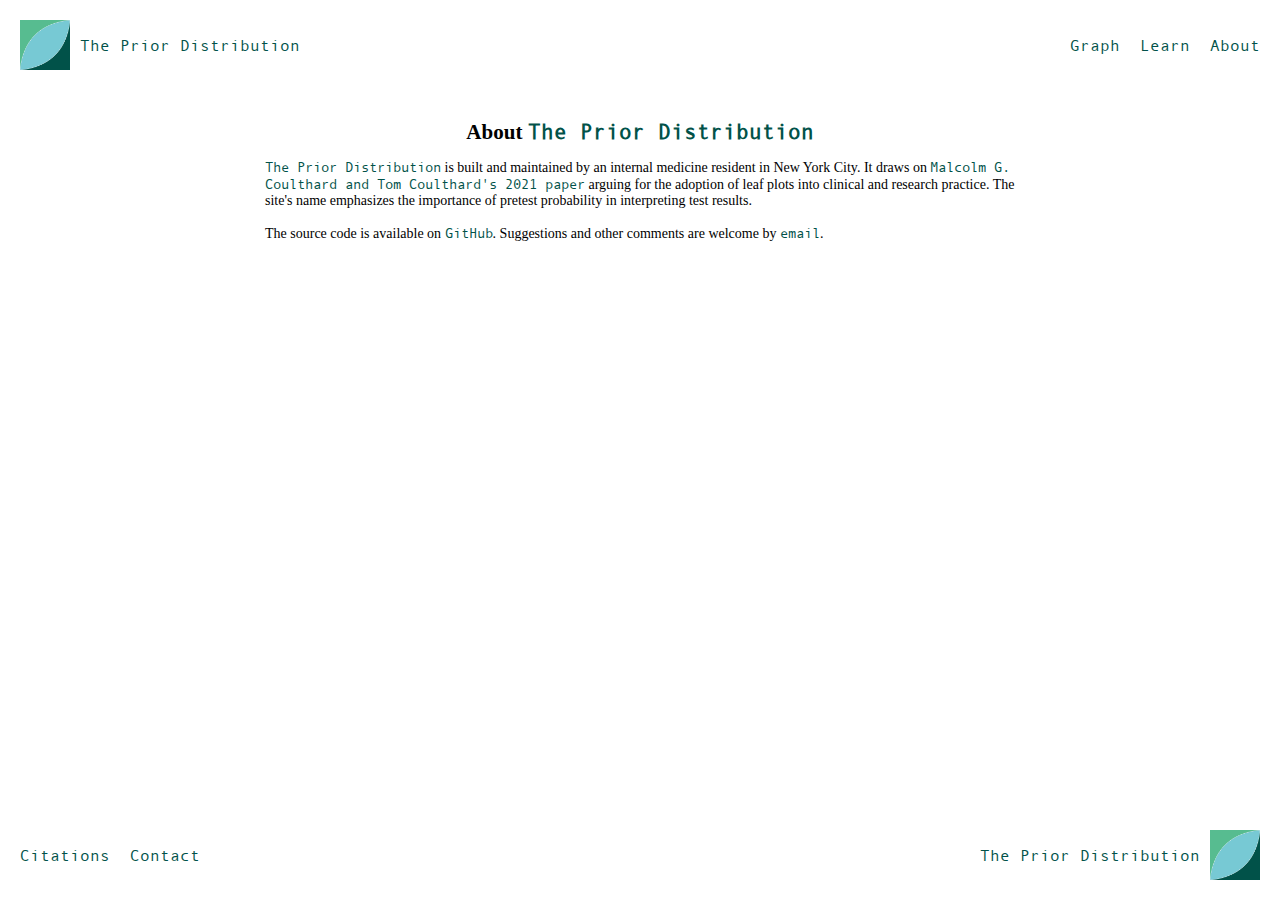
==== about.html @ 5262bae3 "Font size and margins for learn and about pages" ====
<!DOCTYPE html>
<html lang="en">
<head>
    <meta charset="UTF-8">
    <meta http-equiv="X-UA-Compatible" content="IE=edge">
    <meta name="viewport" content="width=device-width, initial-scale=1.0">
    <link rel="stylesheet" href="./style.css">
    <link rel="icon" href="./assets/Logo.png">
    <title>Learn - The Prior Distribution</title>
</head>
<body>
    <header>
        <a href="./index.html" class="logo">
            <img src="./assets/Logo.png" alt="The Prior Distribution Logo">
            <p class="title">The Prior Distribution</p>
        </a>
        <a href="./index.html">Graph</a>
        <a href="./learn.html">Learn</a>
        <a href="./about.html">About</a>
    </header>

    <div class="about">
        <h2>About <a href="./index.html">The Prior Distribution</a></h2>
        <p><a href="./index.html">The Prior Distribution</a> is built and maintained by an internal medicine resident in New York City. It draws on <a href="https://www.ncbi.nlm.nih.gov/pmc/articles/PMC6428474/#:~:text=The%20leaf%20plot%20gives%20you,chances%20of%20having%20a%20diagnosis.">Malcolm G. Coulthard and Tom Coulthard's 2021 paper</a> arguing for the adoption of leaf plots into clinical and research practice. The site's name emphasizes the importance of pretest probability in interpreting test results.
        <br>
        <br>
        The source code is available on <a href="https://github.com/matthewsdreier/ThePriorDistribution">GitHub</a>. Suggestions and other comments are welcome by <a href="mailto: abc@example.com">email</a>.</p>
    </div>

    <footer>
        <a href="./about.html">Citations</a>
        <a href="./contact.html">Contact</a>
        <a href="./index.html" class="logo">
            <p class="title">The Prior Distribution</p>
            <img src="./assets/Logo.png" alt="The Prior Distribution Logo">
        </a>
    </footer>
</body>
---- style.css ----
:root {
    --light_green: rgb(87, 188, 144);
    --dark_green: rgb(1, 82, 73);
    --blue: rgb(119, 201, 212);
    --graph_width: 750px;
}

@font-face {
    font-family: "Andale Mono Regular";
    src: local("Andale Mono Regular"), url("./assets/andalemo.ttf");
}

body {
    display: flex;
    flex-direction: column;
    justify-content: start;
    gap: 50px;
    height: 100vh;
    margin: 0 20px;
}

header, footer {
    display: flex;
    justify-content: right;
    align-items: center;
    gap: 20px;
    min-width: 500px;
}

header {
    margin: 20px 0 0 0;
}

footer {
    margin: auto 0 20px 0;
}

header img, footer img {
    width: 50px;
}

header a.logo {
    display: flex;
    gap: 10px;
    margin: 0 auto 0 0;
}

footer a.logo {
    display: flex;
    gap: 10px;
    margin: 0 0 0 auto;
}

a {
    text-decoration: none;
    color: var(--dark_green);
    font-family: "Andale Mono Regular", Arial, sans-serif;
}

.main {
    display: flex;
    flex-direction: column;
    align-items: center;
    gap: 10px;
    align-self: center;
    width: 100%;
}

.learn, .about, .graph {
    width: var(--graph_width);
    align-self: center;
}

.learn, .about {
    font-size: 14px;
}

h2 {
    text-align: center;
    margin: 0 0 10px 0;
}

h3 {
    text-align: center;
    margin: 30px 0 10px 0;
}

.learn div {
    margin: 0 0 25px 0;
}

.parameters {
    width: var(--graph_width);
    display: flex;
    justify-content: space-evenly;
}

label {
    font-family: "Andale Mono Regular", Arial, sans-serif;
    font-size: 14px;
    letter-spacing: -0.5px;
    margin-right: 8px;
}

input {
    font-family: "Andale Mono Regular", Arial, sans-serif;
    font-size: 14px;
    width: 100px;
    padding: 2px 5px;
    border: 1px solid black;
    border-radius: 5px;
}

input#name {
    font-size: 18px;
    border: 1px solid white;
    border-radius: 5px;
    width: var(--graph_width);
    text-align: center;
}

input#name:hover, input#name:focus {
    border: 1px solid black;
}

input:focus {
    outline: none;
}

input:focus::placeholder {
    color: transparent;
}
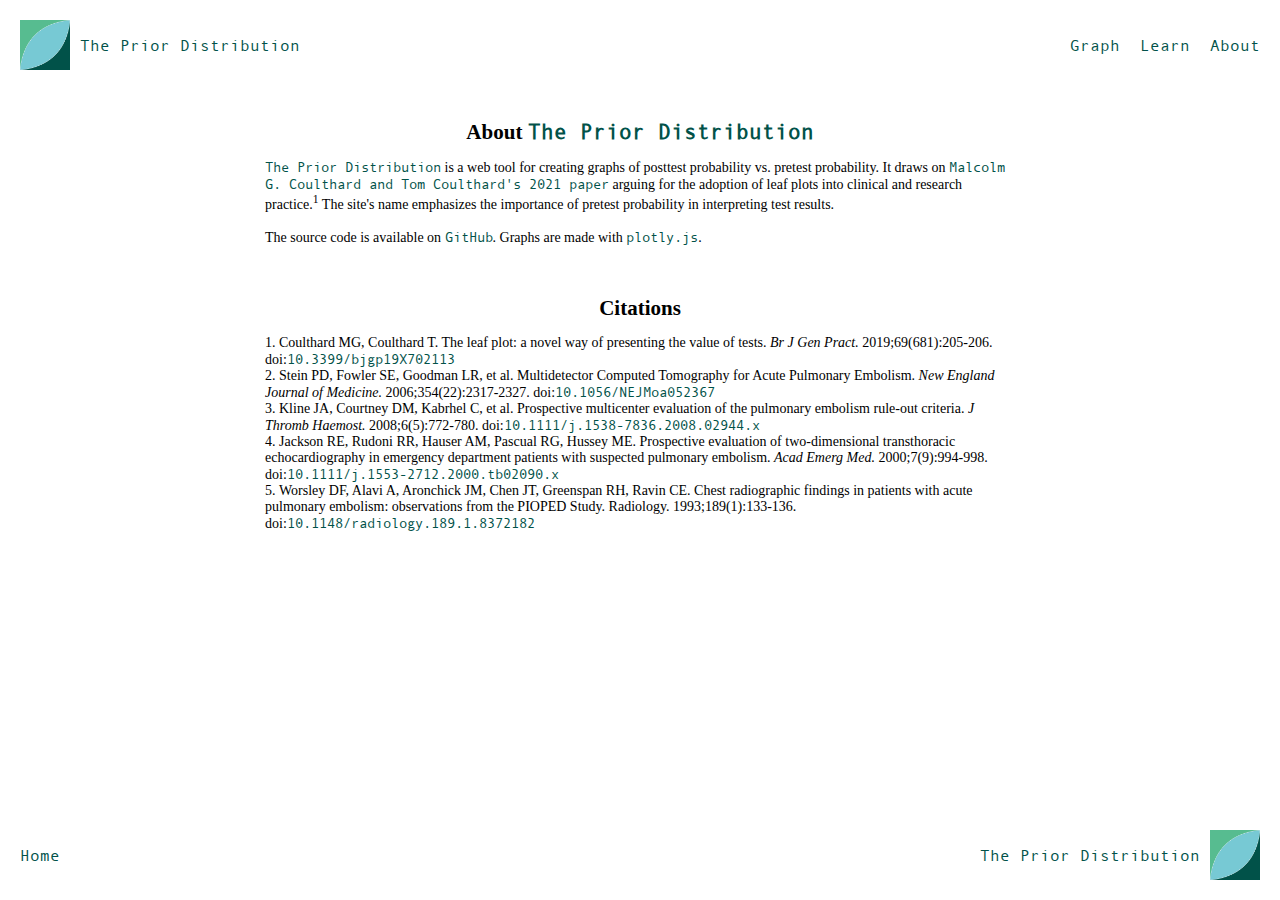
==== commit dfee2a84: "Create citations section" ====
--- a/about.html
+++ b/about.html
@@ -6,7 +6,7 @@
     <meta name="viewport" content="width=device-width, initial-scale=1.0">
     <link rel="stylesheet" href="./style.css">
     <link rel="icon" href="./assets/Logo.png">
-    <title>Learn - The Prior Distribution</title>
+    <title>About - The Prior Distribution</title>
 </head>
 <body>
     <header>
@@ -21,15 +21,22 @@
 
     <div class="about">
         <h2>About <a href="./index.html">The Prior Distribution</a></h2>
-        <p><a href="./index.html">The Prior Distribution</a> is built and maintained by an internal medicine resident in New York City. It draws on <a href="https://www.ncbi.nlm.nih.gov/pmc/articles/PMC6428474/#:~:text=The%20leaf%20plot%20gives%20you,chances%20of%20having%20a%20diagnosis.">Malcolm G. Coulthard and Tom Coulthard's 2021 paper</a> arguing for the adoption of leaf plots into clinical and research practice. The site's name emphasizes the importance of pretest probability in interpreting test results.
+        <p><a href="./index.html">The Prior Distribution</a> is a web tool for creating graphs of posttest probability vs. pretest probability. It draws on <a href="https://www.ncbi.nlm.nih.gov/pmc/articles/PMC6428474/">Malcolm G. Coulthard and Tom Coulthard's 2021 paper</a> arguing for the adoption of leaf plots into clinical and research practice.<sup>1</sup> The site's name emphasizes the importance of pretest probability in interpreting test results.
         <br>
         <br>
-        The source code is available on <a href="https://github.com/matthewsdreier/ThePriorDistribution">GitHub</a>. Suggestions and other comments are welcome by <a href="mailto: abc@example.com">email</a>.</p>
+        The source code is available on <a href="https://github.com/matthewsdreier/ThePriorDistribution">GitHub</a>. Graphs are made with <a href="https://plotly.com/javascript/" target="_blank">plotly.js</a>.
+        <h2>Citations</h2>
+        <ol>
+            <li>Coulthard MG, Coulthard T. The leaf plot: a novel way of presenting the value of tests. <i>Br J Gen Pract.</i> 2019;69(681):205-206. doi:<a href = "https://doi.org/10.3399/bjgp19X702113" target="_blank">10.3399/bjgp19X702113</a></li>
+            <li>Stein PD, Fowler SE, Goodman LR, et al. Multidetector Computed Tomography for Acute Pulmonary Embolism. <i>New England Journal of Medicine.</i> 2006;354(22):2317-2327. doi:<a href="https://www.doi.org/10.1056/NEJMoa052367" target="_blank">10.1056/NEJMoa052367</a></li>
+            <li>Kline JA, Courtney DM, Kabrhel C, et al. Prospective multicenter evaluation of the pulmonary embolism rule-out criteria. <i>J Thromb Haemost.</i> 2008;6(5):772-780. doi:<a href="https://www.doi.org/10.1111/j.1538-7836.2008.02944.x" target="_blank">10.1111/j.1538-7836.2008.02944.x</a></li>
+            <li>Jackson RE, Rudoni RR, Hauser AM, Pascual RG, Hussey ME. Prospective evaluation of two-dimensional transthoracic echocardiography in emergency department patients with suspected pulmonary embolism. <i>Acad Emerg Med.</i> 2000;7(9):994-998. doi:<a href="https://www.doi.org/10.1111/j.1553-2712.2000.tb02090.x" target="_blank">10.1111/j.1553-2712.2000.tb02090.x</a></li>
+            <li>Worsley DF, Alavi A, Aronchick JM, Chen JT, Greenspan RH, Ravin CE. Chest radiographic findings in patients with acute pulmonary embolism: observations from the PIOPED Study. Radiology. 1993;189(1):133-136. doi:<a href="https://www.doi.org/10.1148/radiology.189.1.8372182" target="_blank">10.1148/radiology.189.1.8372182</a></li>
+        </ol>
     </div>
 
     <footer>
-        <a href="./about.html">Citations</a>
-        <a href="./contact.html">Contact</a>
+        <a href="./index.html">Home</a>
         <a href="./index.html" class="logo">
             <p class="title">The Prior Distribution</p>
             <img src="./assets/Logo.png" alt="The Prior Distribution Logo">
--- a/style.css
+++ b/style.css
@@ -76,9 +76,18 @@
     font-size: 14px;
 }
 
+.about ol {
+    list-style-position: inside;
+    padding-left: 0;
+}
+
 h2 {
     text-align: center;
     margin: 0 0 10px 0;
+}
+
+h2:nth-of-type(2) {
+    margin: 50px 0 10px 0;
 }
 
 h3 {
@@ -93,7 +102,23 @@
 .parameters {
     width: var(--graph_width);
     display: flex;
+    justify-content: space-evenly; 
+}
+
+.convert {
+    width: var(--graph_width);
+    display: flex;
     justify-content: space-evenly;
+}
+
+.switch {
+    margin: 0 0 -5px 0;
+    font-size: 0.8rem;
+}
+
+.gray, .gray input {
+    color: lightgray;
+    border-color: lightgray;
 }
 
 label {
@@ -128,6 +153,14 @@
     outline: none;
 }
 
+input::placeholder {
+    color: gray;
+}
+
 input:focus::placeholder {
     color: transparent;
+}
+
+input:invalid {
+    border-color: red;
 }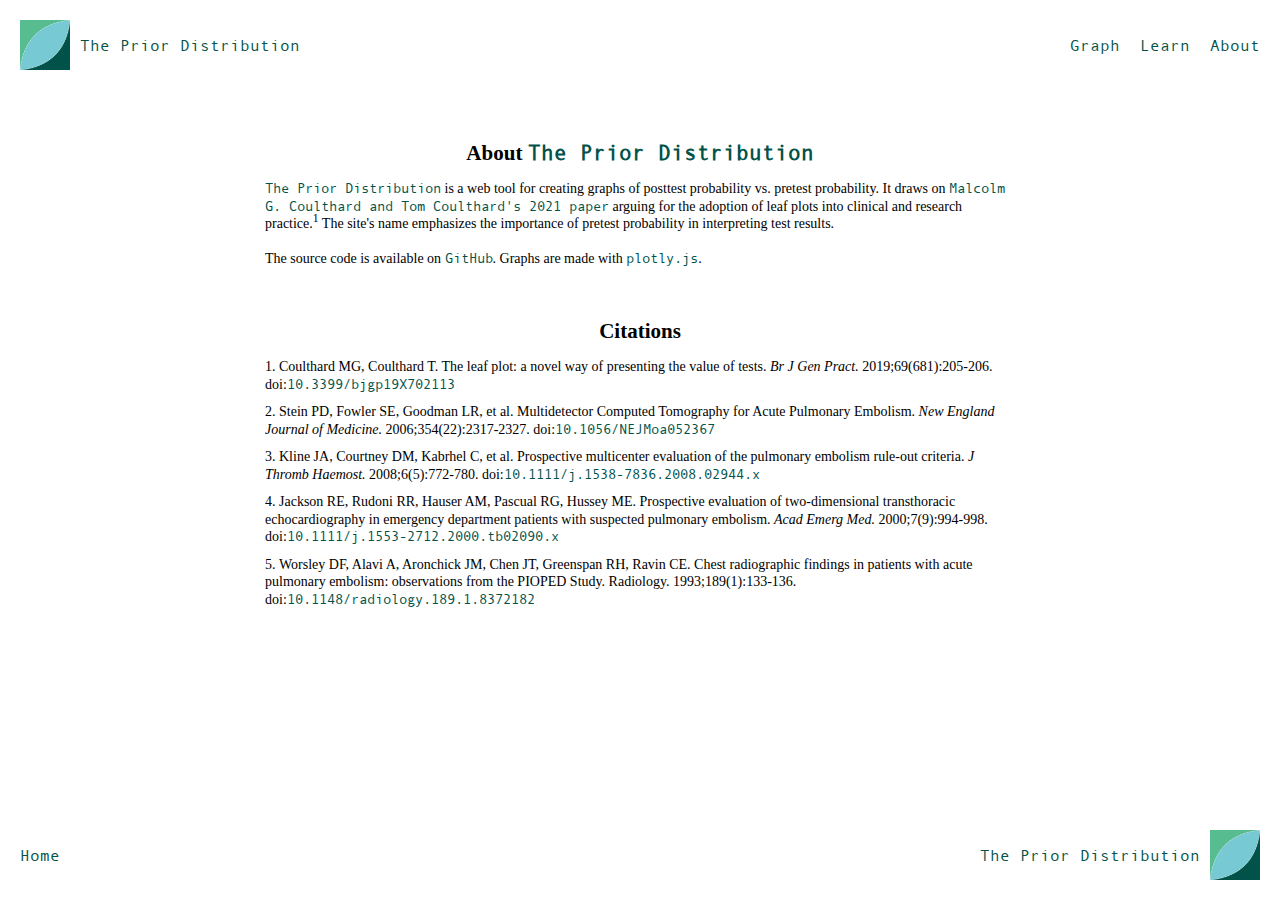
==== commit ff392247: "Remove graph title, add graph instructions" ====
--- a/about.html
+++ b/about.html
@@ -21,7 +21,7 @@
 
     <div class="about">
         <h2>About <a href="./index.html">The Prior Distribution</a></h2>
-        <p><a href="./index.html">The Prior Distribution</a> is a web tool for creating graphs of posttest probability vs. pretest probability. It draws on <a href="https://www.ncbi.nlm.nih.gov/pmc/articles/PMC6428474/">Malcolm G. Coulthard and Tom Coulthard's 2021 paper</a> arguing for the adoption of leaf plots into clinical and research practice.<sup>1</sup> The site's name emphasizes the importance of pretest probability in interpreting test results.
+        <p><a href="./index.html">The Prior Distribution</a> is a web tool for creating graphs of posttest probability vs. pretest probability. It draws on <a href="https://www.ncbi.nlm.nih.gov/pmc/articles/PMC6428474/" target="_blank">Malcolm G. Coulthard and Tom Coulthard's 2021 paper</a> arguing for the adoption of leaf plots into clinical and research practice.<sup>1</sup> The site's name emphasizes the importance of pretest probability in interpreting test results.
         <br>
         <br>
         The source code is available on <a href="https://github.com/matthewsdreier/ThePriorDistribution">GitHub</a>. Graphs are made with <a href="https://plotly.com/javascript/" target="_blank">plotly.js</a>.
--- a/style.css
+++ b/style.css
@@ -29,11 +29,12 @@
 }
 
 header {
-    margin: 20px 0 0 0;
+    margin: 20px 0 20px 0;
 }
 
 footer {
-    margin: auto 0 20px 0;
+    margin: auto 0 0 0;
+    padding: 0 0 20px 0;
 }
 
 header img, footer img {
@@ -58,6 +59,18 @@
     font-family: "Andale Mono Regular", Arial, sans-serif;
 }
 
+sup {
+    line-height: 0;
+}
+
+div {
+    line-height: 1.25;
+}
+
+.about li {
+    margin: 10px 0;
+}
+
 .main {
     display: flex;
     flex-direction: column;
@@ -79,6 +92,11 @@
 .about ol {
     list-style-position: inside;
     padding-left: 0;
+}
+
+.instruction {
+    font-family: "Andale Mono Regular", Arial, sans-serif;
+    font-size: 1.1rem;
 }
 
 h2 {
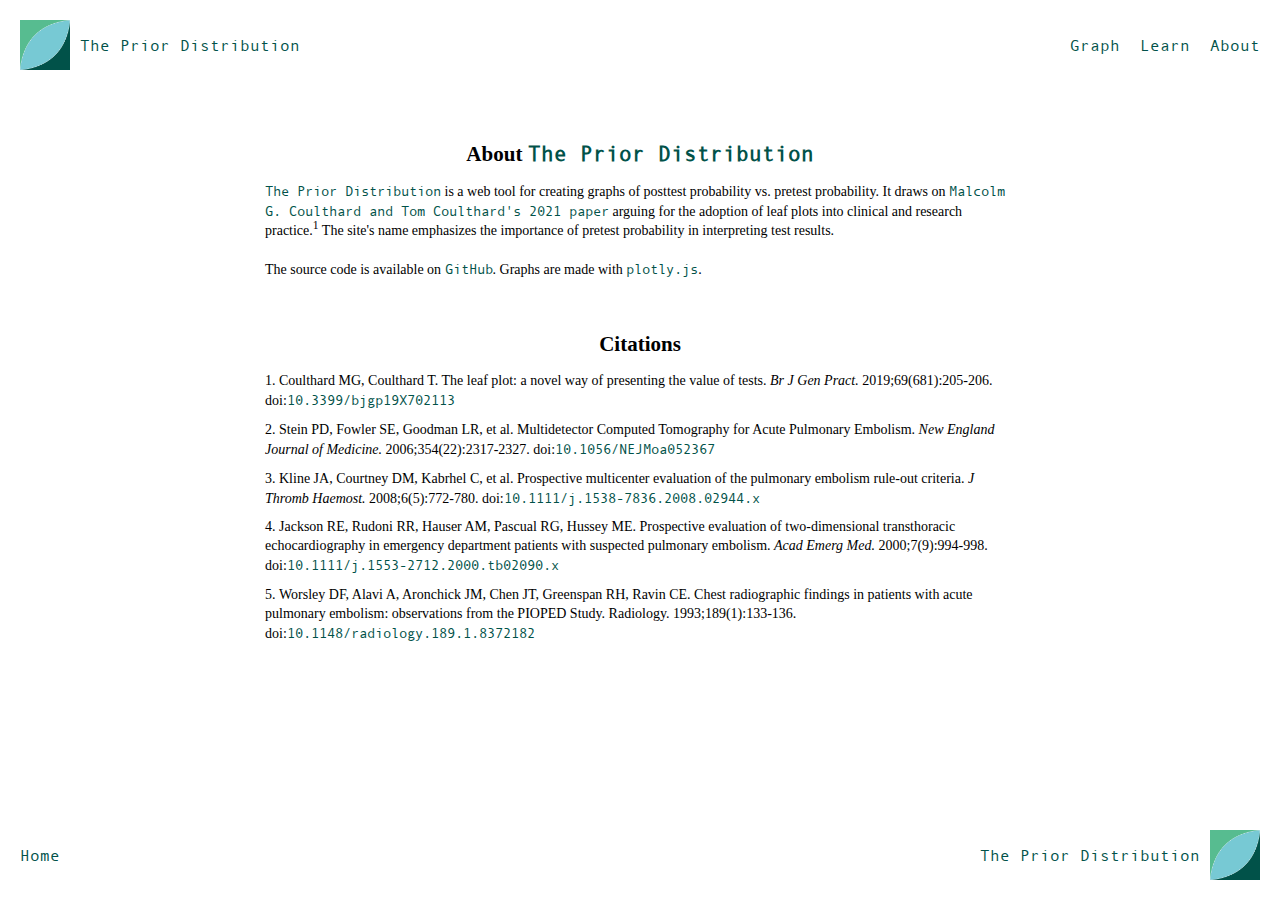
==== commit 93c7c479: "Change github link to new tab in about.html." ====
--- a/about.html
+++ b/about.html
@@ -24,7 +24,7 @@
         <p><a href="./index.html">The Prior Distribution</a> is a web tool for creating graphs of posttest probability vs. pretest probability. It draws on <a href="https://www.ncbi.nlm.nih.gov/pmc/articles/PMC6428474/" target="_blank">Malcolm G. Coulthard and Tom Coulthard's 2021 paper</a> arguing for the adoption of leaf plots into clinical and research practice.<sup>1</sup> The site's name emphasizes the importance of pretest probability in interpreting test results.
         <br>
         <br>
-        The source code is available on <a href="https://github.com/matthewsdreier/ThePriorDistribution">GitHub</a>. Graphs are made with <a href="https://plotly.com/javascript/" target="_blank">plotly.js</a>.
+        The source code is available on <a href="https://github.com/matthewsdreier/ThePriorDistribution" target="_blank">GitHub</a>. Graphs are made with <a href="https://plotly.com/javascript/" target="_blank">plotly.js</a>.
         <h2>Citations</h2>
         <ol>
             <li>Coulthard MG, Coulthard T. The leaf plot: a novel way of presenting the value of tests. <i>Br J Gen Pract.</i> 2019;69(681):205-206. doi:<a href = "https://doi.org/10.3399/bjgp19X702113" target="_blank">10.3399/bjgp19X702113</a></li>
--- a/style.css
+++ b/style.css
@@ -64,7 +64,7 @@
 }
 
 div {
-    line-height: 1.25;
+    line-height: 1.35;
 }
 
 .about li {
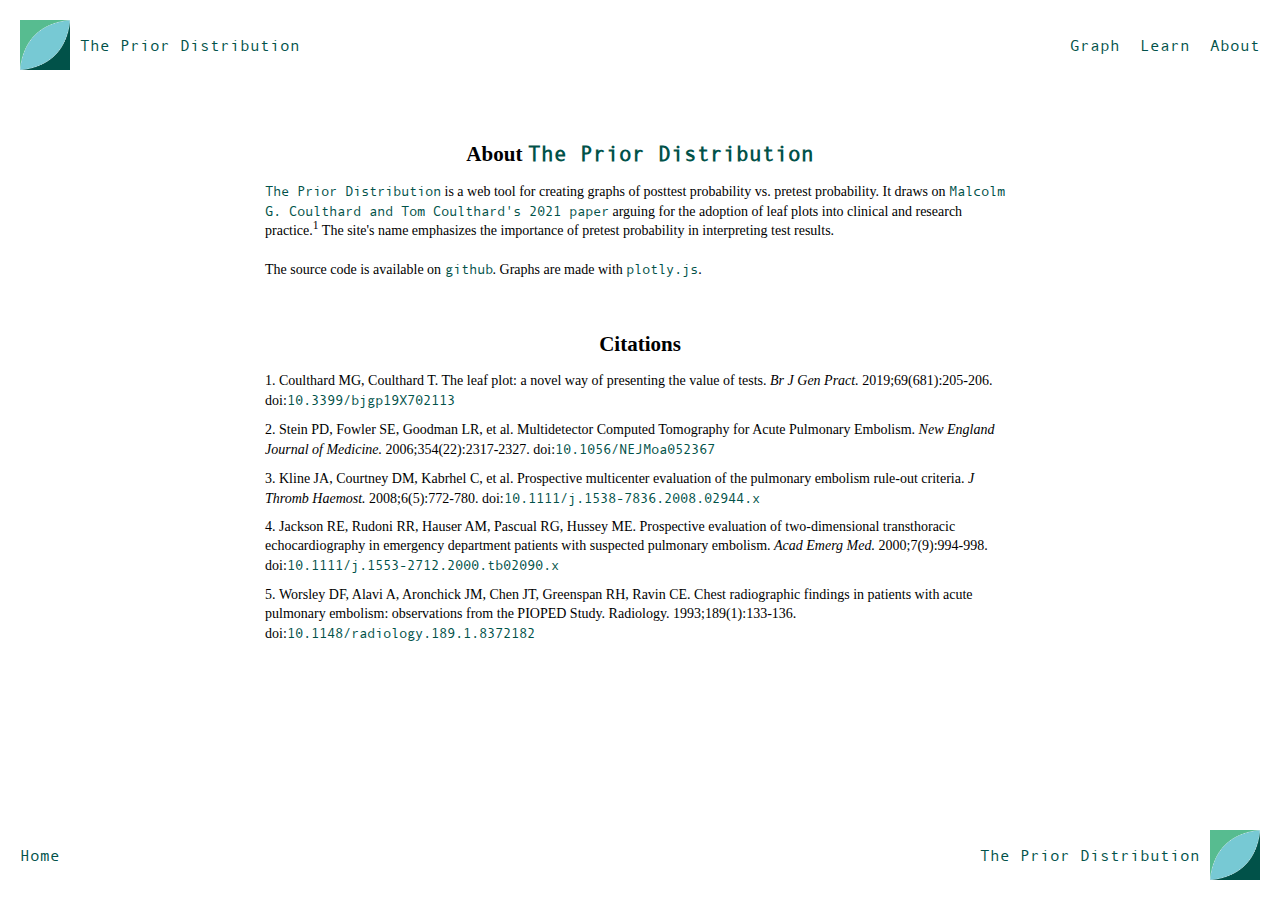
==== commit 1abdecfb: "Change "github" to lowercase in about.html." ====
--- a/about.html
+++ b/about.html
@@ -24,7 +24,7 @@
         <p><a href="./index.html">The Prior Distribution</a> is a web tool for creating graphs of posttest probability vs. pretest probability. It draws on <a href="https://www.ncbi.nlm.nih.gov/pmc/articles/PMC6428474/" target="_blank">Malcolm G. Coulthard and Tom Coulthard's 2021 paper</a> arguing for the adoption of leaf plots into clinical and research practice.<sup>1</sup> The site's name emphasizes the importance of pretest probability in interpreting test results.
         <br>
         <br>
-        The source code is available on <a href="https://github.com/matthewsdreier/ThePriorDistribution" target="_blank">GitHub</a>. Graphs are made with <a href="https://plotly.com/javascript/" target="_blank">plotly.js</a>.
+        The source code is available on <a href="https://github.com/matthewsdreier/ThePriorDistribution" target="_blank">github</a>. Graphs are made with <a href="https://plotly.com/javascript/" target="_blank">plotly.js</a>.
         <h2>Citations</h2>
         <ol>
             <li>Coulthard MG, Coulthard T. The leaf plot: a novel way of presenting the value of tests. <i>Br J Gen Pract.</i> 2019;69(681):205-206. doi:<a href = "https://doi.org/10.3399/bjgp19X702113" target="_blank">10.3399/bjgp19X702113</a></li>
